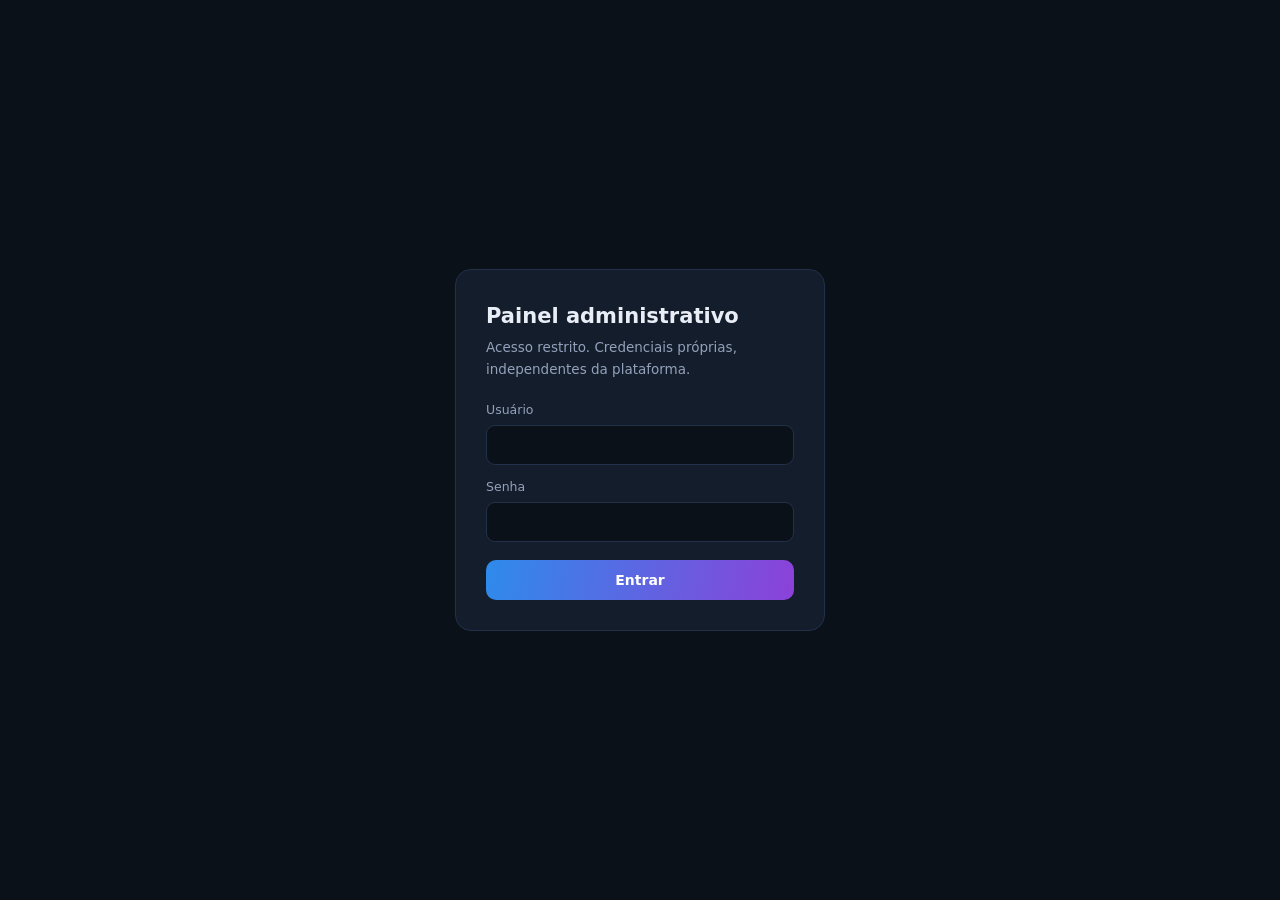
==== deploy/painel/painel.html @ c50ccbf6 "feat: painel administrativo em painel.doispapo.com Autenticação própria e independente da plataforma" ====
<!doctype html>
<html lang="pt-BR">
<head>
<meta charset="utf-8">
<meta name="viewport" content="width=device-width,initial-scale=1">
<title>Painel · Dois Papo</title>
<meta name="robots" content="noindex,nofollow">
<style>
  :root{--bg:#0b1119;--bg2:#0f1724;--card:#141d2b;--line:#22304a;
    --tx:#e8edf6;--tx2:#93a1bb;--azul:#2E8BEB;--roxo:#8C41D9;
    --ok:#3fb950;--al:#d29922;--er:#f85149;
    --grad:linear-gradient(100deg,var(--azul),var(--roxo))}
  *{box-sizing:border-box;margin:0;padding:0}
  body{background:var(--bg);color:var(--tx);
    font:15px/1.6 system-ui,-apple-system,"Segoe UI",Roboto,sans-serif}
  button{font:inherit;cursor:pointer}
  code{font-family:ui-monospace,monospace;font-size:12.5px}

  /* ---------- login ---------- */
  #login{min-height:100vh;display:flex;align-items:center;
    justify-content:center;padding:24px}
  #login .cx{width:100%;max-width:370px;background:var(--card);
    border:1px solid var(--line);border-radius:16px;padding:30px}
  #login h1{font-size:21px;margin-bottom:4px}
  #login p.s{color:var(--tx2);font-size:13.5px;margin-bottom:20px}
  label{display:block;font-size:12.5px;color:var(--tx2);margin:12px 0 5px}
  input,select{width:100%;background:var(--bg);color:var(--tx);
    border:1px solid var(--line);border-radius:9px;padding:10px 12px;
    font:15px system-ui}
  input:focus,select:focus{outline:0;border-color:var(--roxo)}
  .bt{width:100%;margin-top:18px;border:0;border-radius:10px;padding:12px;
    font:650 14px system-ui;color:#fff;background:var(--grad)}
  .bt[disabled]{opacity:.5;cursor:progress}
  .msg{margin-top:14px;padding:10px 12px;border-radius:8px;font-size:13.5px;
    display:none}
  .msg.on{display:block;background:rgba(248,81,73,.12);
    border:1px solid rgba(248,81,73,.35);color:#ffb3b3}
  .msg.ok{background:rgba(63,185,80,.12);border-color:rgba(63,185,80,.35);
    color:#8df0b0}

  /* ---------- app ---------- */
  #app{display:none}
  .topo{display:flex;align-items:center;gap:16px;padding:14px 22px;
    border-bottom:1px solid var(--line);background:var(--bg2);
    position:sticky;top:0;z-index:10;flex-wrap:wrap}
  .topo b{font-size:16px}
  .topo .sp{flex:1}
  .abas{display:flex;gap:4px;flex-wrap:wrap}
  .abas button{background:transparent;border:1px solid transparent;
    color:var(--tx2);padding:7px 13px;border-radius:8px;font-size:13.5px}
  .abas button.on{background:var(--card);border-color:var(--line);
    color:var(--tx)}
  .sair{background:transparent;border:1px solid var(--line);color:var(--tx2);
    padding:7px 13px;border-radius:8px;font-size:13px}
  main{max-width:1200px;margin:0 auto;padding:24px 22px 70px}
  .pg{display:none}.pg.on{display:block}
  h2{font-size:19px;margin-bottom:4px}
  .sub{color:var(--tx2);font-size:13.5px;margin-bottom:18px}

  .cards{display:grid;gap:12px;
    grid-template-columns:repeat(auto-fit,minmax(150px,1fr));margin-bottom:24px}
  .c{background:var(--card);border:1px solid var(--line);border-radius:12px;
    padding:16px}
  .c .n{font-size:26px;font-weight:750;line-height:1.15;
    background:var(--grad);-webkit-background-clip:text;
    background-clip:text;color:transparent}
  .c .r{font-size:12.5px;color:var(--tx2);margin-top:2px}

  .bloco{background:var(--card);border:1px solid var(--line);
    border-radius:13px;padding:18px;margin-bottom:16px}
  .bloco h3{font-size:15px;margin-bottom:12px}
  table{width:100%;border-collapse:collapse;font-size:13.5px}
  th{text-align:left;color:var(--tx2);font-size:11.5px;text-transform:uppercase;
    letter-spacing:.06em;padding:7px 8px;border-bottom:1px solid var(--line);
    white-space:nowrap}
  td{padding:8px;border-bottom:1px solid rgba(34,48,74,.5);
    vertical-align:middle}
  tr:last-child td{border-bottom:0}
  .vazio{color:var(--tx2);font-size:13.5px;padding:18px 0;text-align:center}

  .tag{font-size:11.5px;padding:2px 8px;border-radius:999px;
    border:1px solid var(--line);color:var(--tx2);white-space:nowrap}
  .tag.ok{color:#8df0b0;border-color:rgba(63,185,80,.4)}
  .tag.al{color:#f0d48a;border-color:rgba(210,153,34,.4)}
  .tag.er{color:#ffb3b3;border-color:rgba(248,81,73,.4)}

  .ac{background:var(--bg2);border:1px solid var(--line);color:var(--tx2);
    border-radius:7px;padding:5px 10px;font-size:12.5px;margin-right:5px}
  .ac:hover{color:var(--tx);border-color:var(--roxo)}
  .ac.perigo:hover{color:#ffb3b3;border-color:rgba(248,81,73,.5)}

  .barra{height:9px;border-radius:5px;background:var(--grad);min-width:3px}
  .linhaB{display:flex;align-items:center;gap:10px;margin-bottom:7px;
    font-size:13px}
  .linhaB .rot{flex:0 0 auto;color:var(--tx2);min-width:60px}
  .linhaB .val{flex:0 0 auto;color:var(--tx2);min-width:44px;text-align:right}
  .linhaB .cx{flex:1;background:var(--bg2);border-radius:5px;overflow:hidden}

  .flex{display:flex;gap:10px;flex-wrap:wrap;align-items:flex-end}
  .flex > div{flex:1;min-width:150px}
</style>
</head>
<body>

<!-- ------------------------------------------------------------ login -->
<div id="login">
  <div class="cx">
    <h1>Painel administrativo</h1>
    <p class="s">Acesso restrito. Credenciais próprias, independentes da
      plataforma.</p>
    <form id="f-login">
      <label for="u">Usuário</label>
      <input id="u" autocomplete="username" required>
      <label for="p">Senha</label>
      <input id="p" type="password" autocomplete="current-password" required>
      <button class="bt" id="b-entrar">Entrar</button>
      <div class="msg" id="m-login"></div>
    </form>
  </div>
</div>

<!-- -------------------------------------------------------------- app -->
<div id="app">
  <div class="topo">
    <b>Dois Papo</b>
    <div class="abas">
      <button data-p="visao" class="on">Visão geral</button>
      <button data-p="acessos">Acessos</button>
      <button data-p="fila">Fila de espera</button>
      <button data-p="usuarios">Usuários</button>
      <button data-p="convites">Convites</button>
      <button data-p="conta">Conta</button>
    </div>
    <div class="sp"></div>
    <button class="sair" id="b-sair">Sair</button>
  </div>

  <main>
    <section class="pg on" id="pg-visao">
      <h2>Visão geral</h2>
      <p class="sub">Estado atual da instância.</p>
      <div class="cards" id="cards"></div>
    </section>

    <section class="pg" id="pg-acessos">
      <h2>Acessos</h2>
      <p class="sub">Agregado do log do servidor. Chamadas internas da
        plataforma são descartadas para não inflar os números.</p>
      <div class="flex" style="margin-bottom:16px">
        <div style="max-width:180px">
          <label for="dias">Período</label>
          <select id="dias">
            <option value="1">Último dia</option>
            <option value="7" selected>7 dias</option>
            <option value="30">30 dias</option>
            <option value="90">90 dias</option>
          </select>
        </div>
      </div>
      <div id="met"></div>
    </section>

    <section class="pg" id="pg-fila">
      <h2>Fila de espera</h2>
      <p class="sub">Quem pediu acesso pela página inicial, por ordem de
        inscrição.</p>
      <div class="bloco"><div id="t-fila"></div></div>
    </section>

    <section class="pg" id="pg-usuarios">
      <h2>Usuários</h2>
      <p class="sub">Contas da plataforma, cota de convites e moderação.</p>
      <div class="bloco"><div id="t-users"></div></div>
    </section>

    <section class="pg" id="pg-convites">
      <h2>Convites</h2>
      <p class="sub">Todos os convites de conta da instância.</p>
      <div class="bloco">
        <h3>Gerar convites avulsos</h3>
        <div class="flex">
          <div style="max-width:130px">
            <label for="qtd">Quantidade</label>
            <input id="qtd" type="number" min="1" max="20" value="1">
          </div>
          <div style="flex:0 0 auto">
            <button class="bt" style="width:auto;margin:0;padding:10px 18px"
                    id="b-gerar">Gerar</button>
          </div>
        </div>
        <div class="msg" id="m-conv"></div>
      </div>
      <div class="bloco"><div id="t-conv"></div></div>
    </section>

    <section class="pg" id="pg-conta">
      <h2>Conta</h2>
      <p class="sub">Credenciais deste painel.</p>
      <div class="bloco" style="max-width:420px">
        <h3>Alterar senha</h3>
        <form id="f-senha">
          <label for="s1">Senha atual</label>
          <input id="s1" type="password" autocomplete="current-password">
          <label for="s2">Nova senha</label>
          <input id="s2" type="password" autocomplete="new-password">
          <p class="sub" style="margin:6px 0 0;font-size:12.5px">
            Mínimo de 10 caracteres. Alterar encerra todas as sessões.</p>
          <button class="bt" id="b-senha">Alterar senha</button>
          <div class="msg" id="m-senha"></div>
        </form>
      </div>
    </section>
  </main>
</div>

<script src="/painel.js"></script>
</body>
</html>
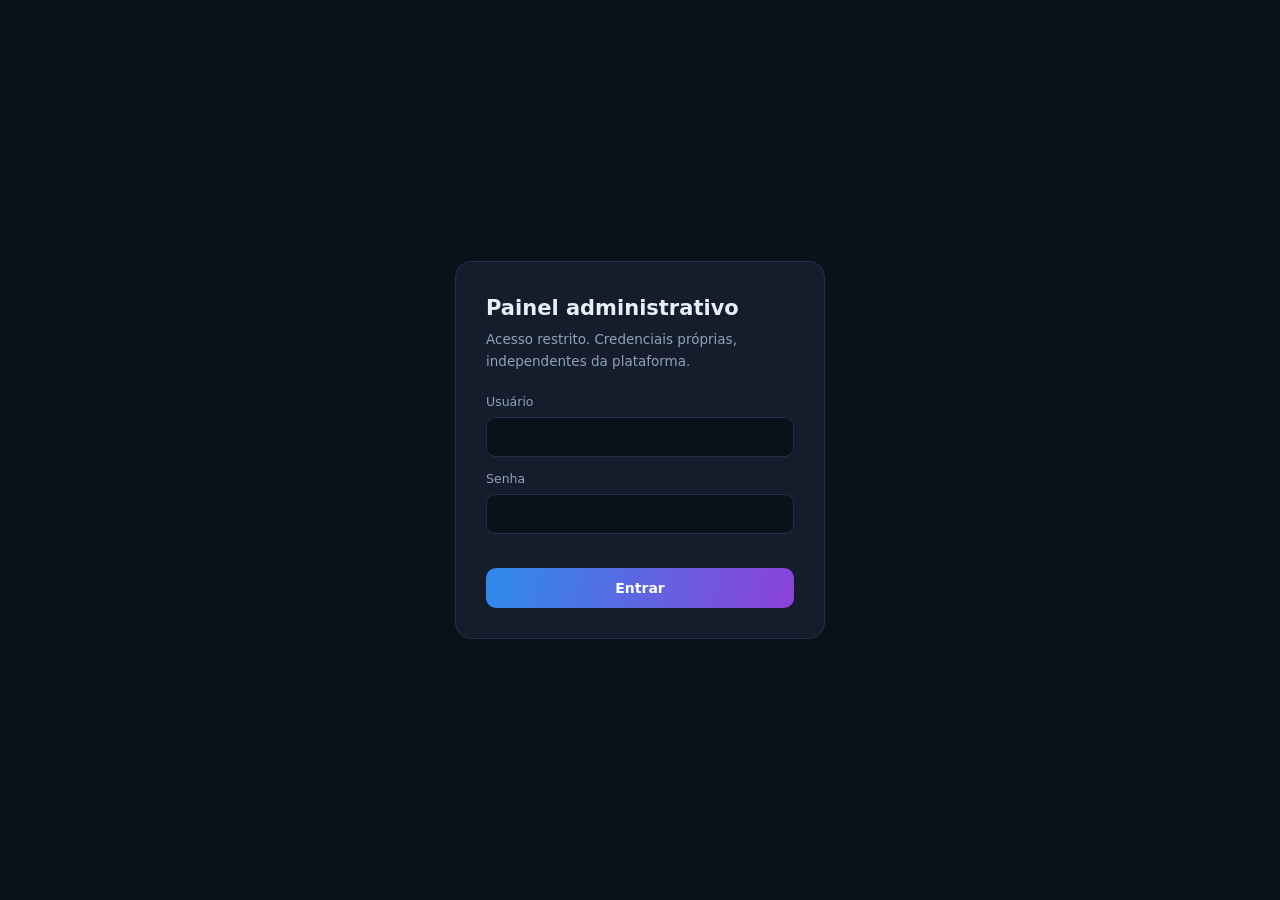
==== commit 69d879dd: "feat: Turnstile no formulário da fila e no login do painel Verificação real contra a API da Cloudfla" ====
--- a/deploy/painel/painel.html
+++ b/deploy/painel/painel.html
@@ -99,6 +99,7 @@
   .flex{display:flex;gap:10px;flex-wrap:wrap;align-items:flex-end}
   .flex > div{flex:1;min-width:150px}
 </style>
+<script src="https://challenges.cloudflare.com/turnstile/v0/api.js" async defer></script>
 </head>
 <body>
 
@@ -113,6 +114,8 @@
       <input id="u" autocomplete="username" required>
       <label for="p">Senha</label>
       <input id="p" type="password" autocomplete="current-password" required>
+      <div class="cf-turnstile" data-sitekey="0x4AAAAAAEVZja1P9j3NHUfc" data-theme="dark"
+           data-language="pt-br" style="margin:16px 0 0"></div>
       <button class="bt" id="b-entrar">Entrar</button>
       <div class="msg" id="m-login"></div>
     </form>
@@ -199,13 +202,16 @@
       <div class="bloco" style="max-width:420px">
         <h3>Alterar senha</h3>
         <form id="f-senha">
+          <label for="su">Usuário</label>
+          <input id="su" autocomplete="username">
           <label for="s1">Senha atual</label>
           <input id="s1" type="password" autocomplete="current-password">
-          <label for="s2">Nova senha</label>
+          <label for="s2">Nova senha <span style="opacity:.6">(opcional)</span></label>
           <input id="s2" type="password" autocomplete="new-password">
           <p class="sub" style="margin:6px 0 0;font-size:12.5px">
-            Mínimo de 10 caracteres. Alterar encerra todas as sessões.</p>
-          <button class="bt" id="b-senha">Alterar senha</button>
+            Senha: mínimo de 10 caracteres. Deixe em branco para alterar
+            apenas o usuário. Qualquer alteração encerra todas as sessões.</p>
+          <button class="bt" id="b-senha">Salvar credenciais</button>
           <div class="msg" id="m-senha"></div>
         </form>
       </div>
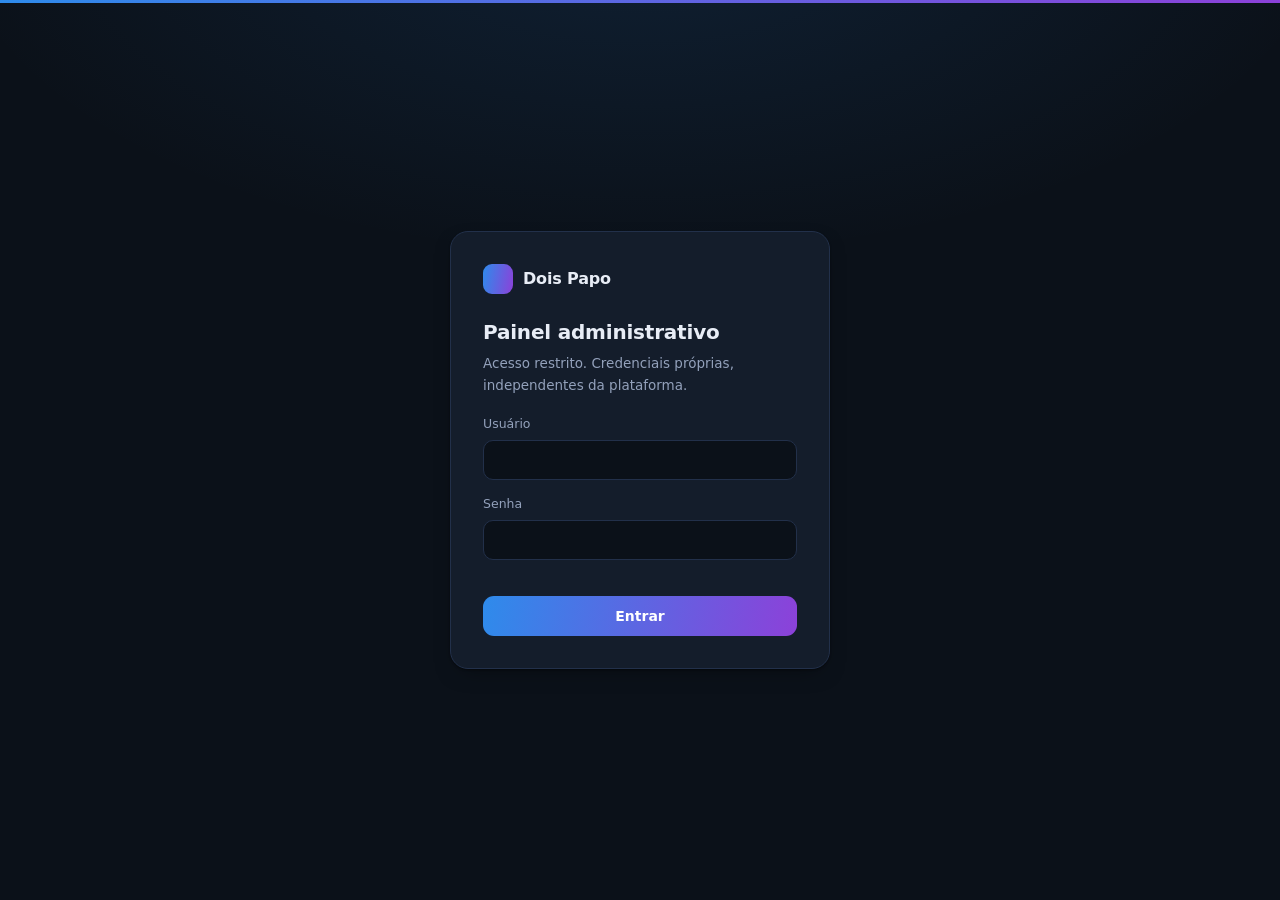
==== commit d78ebd3b: "Painel: navegacao lateral e uma passada em hierarquia visual A faixa de abas horizontal nao escalava" ====
--- a/deploy/painel/painel.html
+++ b/deploy/painel/painel.html
@@ -6,98 +6,189 @@
 <title>Painel · Dois Papo</title>
 <meta name="robots" content="noindex,nofollow">
 <style>
-  :root{--bg:#0b1119;--bg2:#0f1724;--card:#141d2b;--line:#22304a;
-    --tx:#e8edf6;--tx2:#93a1bb;--azul:#2E8BEB;--roxo:#8C41D9;
-    --ok:#3fb950;--al:#d29922;--er:#f85149;
-    --grad:linear-gradient(100deg,var(--azul),var(--roxo))}
+  :root{
+    /* Superficies em degraus, nao uma cor so: o olho precisa de camada
+       para separar "fundo", "painel" e "cartao" sem depender de borda. */
+    --bg:#0b1119; --bg2:#0f1724; --card:#141d2b; --card2:#182338;
+    --line:#22304a; --line2:#2c3d5c;
+    --tx:#e8edf6; --tx2:#93a1bb; --tx3:#6b7a96;
+    --azul:#2E8BEB; --roxo:#8C41D9;
+    --ok:#3fb950; --al:#d29922; --er:#f85149;
+    --grad:linear-gradient(100deg,var(--azul),var(--roxo));
+    --lateral:236px;
+    --sombra:0 1px 2px rgba(0,0,0,.4), 0 8px 24px -12px rgba(0,0,0,.6);
+  }
   *{box-sizing:border-box;margin:0;padding:0}
   body{background:var(--bg);color:var(--tx);
-    font:15px/1.6 system-ui,-apple-system,"Segoe UI",Roboto,sans-serif}
+    font:15px/1.6 system-ui,-apple-system,"Segoe UI",Roboto,sans-serif;
+    -webkit-font-smoothing:antialiased}
   button{font:inherit;cursor:pointer}
-  code{font-family:ui-monospace,monospace;font-size:12.5px}
+  code{font-family:ui-monospace,monospace;font-size:12.5px;
+    background:rgba(46,139,235,.1);padding:1px 6px;border-radius:5px;
+    color:#bcd8f7}
+  ::selection{background:rgba(140,65,217,.4)}
+
+  /* Fio da marca no topo de tudo. Um detalhe so, e a pagina deixa de
+     parecer um formulario solto. */
+  body::before{content:"";position:fixed;inset:0 0 auto;height:3px;
+    background:var(--grad);z-index:100}
 
   /* ---------- login ---------- */
   #login{min-height:100vh;display:flex;align-items:center;
-    justify-content:center;padding:24px}
-  #login .cx{width:100%;max-width:370px;background:var(--card);
-    border:1px solid var(--line);border-radius:16px;padding:30px}
-  #login h1{font-size:21px;margin-bottom:4px}
-  #login p.s{color:var(--tx2);font-size:13.5px;margin-bottom:20px}
-  label{display:block;font-size:12.5px;color:var(--tx2);margin:12px 0 5px}
-  input,select{width:100%;background:var(--bg);color:var(--tx);
-    border:1px solid var(--line);border-radius:9px;padding:10px 12px;
-    font:15px system-ui}
-  input:focus,select:focus{outline:0;border-color:var(--roxo)}
-  .bt{width:100%;margin-top:18px;border:0;border-radius:10px;padding:12px;
-    font:650 14px system-ui;color:#fff;background:var(--grad)}
+    justify-content:center;padding:24px;
+    background:radial-gradient(1000px 500px at 50% -10%,
+      rgba(46,139,235,.13),transparent 70%)}
+  #login .cx{width:100%;max-width:380px;background:var(--card);
+    border:1px solid var(--line);border-radius:18px;padding:32px;
+    box-shadow:var(--sombra)}
+  #login .marca{display:flex;align-items:center;gap:10px;margin-bottom:22px}
+  #login .marca .ponto{width:30px;height:30px;border-radius:9px;
+    background:var(--grad);flex:0 0 auto}
+  #login .marca span{font-weight:700;font-size:16px;letter-spacing:-.01em}
+  #login h1{font-size:20px;margin-bottom:5px;letter-spacing:-.01em}
+  #login p.s{color:var(--tx2);font-size:13.5px;margin-bottom:18px}
+  label{display:block;font-size:12.5px;color:var(--tx2);margin:14px 0 6px;
+    font-weight:500}
+  input,select,textarea{width:100%;background:var(--bg);color:var(--tx);
+    border:1px solid var(--line);border-radius:10px;padding:10px 12px;
+    font:15px system-ui;transition:border-color .15s,box-shadow .15s}
+  textarea{resize:vertical;line-height:1.55}
+  input:focus,select:focus,textarea:focus{outline:0;border-color:var(--azul);
+    box-shadow:0 0 0 3px rgba(46,139,235,.16)}
+  input[type=checkbox]{width:auto}
+  .bt{width:100%;margin-top:20px;border:0;border-radius:11px;padding:12px;
+    font:650 14px system-ui;color:#fff;background:var(--grad);
+    transition:filter .15s,transform .1s}
+  .bt:hover{filter:brightness(1.1)}
+  .bt:active{transform:translateY(1px)}
   .bt[disabled]{opacity:.5;cursor:progress}
-  .msg{margin-top:14px;padding:10px 12px;border-radius:8px;font-size:13.5px;
+  .msg{margin-top:14px;padding:10px 12px;border-radius:9px;font-size:13.5px;
     display:none}
   .msg.on{display:block;background:rgba(248,81,73,.12);
     border:1px solid rgba(248,81,73,.35);color:#ffb3b3}
   .msg.ok{background:rgba(63,185,80,.12);border-color:rgba(63,185,80,.35);
     color:#8df0b0}
 
-  /* ---------- app ---------- */
-  #app{display:none}
-  .topo{display:flex;align-items:center;gap:16px;padding:14px 22px;
-    border-bottom:1px solid var(--line);background:var(--bg2);
-    position:sticky;top:0;z-index:10;flex-wrap:wrap}
-  .topo b{font-size:16px}
-  .topo .sp{flex:1}
-  .abas{display:flex;gap:4px;flex-wrap:wrap}
-  .abas button{background:transparent;border:1px solid transparent;
-    color:var(--tx2);padding:7px 13px;border-radius:8px;font-size:13.5px}
-  .abas button.on{background:var(--card);border-color:var(--line);
-    color:var(--tx)}
+  /* ---------- estrutura ---------- */
+  /* O display e ligado pelo JavaScript (abrirApp), entao as colunas ficam
+     aqui e nao numa classe: assim o inline so decide SE aparece, nunca
+     como. */
+  #app{display:none;grid-template-columns:var(--lateral) 1fr;
+    min-height:100vh}
+
+  .lateral{background:var(--bg2);border-right:1px solid var(--line);
+    padding:20px 14px;display:flex;flex-direction:column;gap:6px;
+    position:sticky;top:0;height:100vh}
+  .lateral .marca{display:flex;align-items:center;gap:10px;
+    padding:4px 8px 18px}
+  .lateral .marca .ponto{width:26px;height:26px;border-radius:8px;
+    background:var(--grad);flex:0 0 auto}
+  .lateral .marca b{font-size:15px;letter-spacing:-.01em}
+
+  /* A navegacao continua sendo `.abas button[data-p]` -- o JavaScript
+     depende desse seletor. Muda a aparencia, nao o contrato. */
+  .abas{display:flex;flex-direction:column;gap:2px}
+  .abas button{position:relative;text-align:left;background:transparent;
+    border:0;color:var(--tx2);padding:9px 12px;border-radius:9px;
+    font-size:13.5px;transition:background .15s,color .15s}
+  .abas button:hover{background:var(--card);color:var(--tx)}
+  .abas button.on{background:var(--card);color:var(--tx);font-weight:600}
+  .abas button.on::before{content:"";position:absolute;left:0;top:50%;
+    transform:translateY(-50%);width:3px;height:17px;border-radius:0 3px 3px 0;
+    background:var(--grad)}
+
+  .lateral .sp{flex:1}
   .sair{background:transparent;border:1px solid var(--line);color:var(--tx2);
-    padding:7px 13px;border-radius:8px;font-size:13px}
-  main{max-width:1200px;margin:0 auto;padding:24px 22px 70px}
-  .pg{display:none}.pg.on{display:block}
-  h2{font-size:19px;margin-bottom:4px}
-  .sub{color:var(--tx2);font-size:13.5px;margin-bottom:18px}
-
+    padding:9px 12px;border-radius:9px;font-size:13px;text-align:left;
+    transition:border-color .15s,color .15s}
+  .sair:hover{color:var(--tx);border-color:var(--line2)}
+  .assinatura{color:var(--tx3);font-size:11px;padding:12px 8px 0;
+    line-height:1.4}
+
+  main{max-width:1180px;padding:34px 32px 80px;width:100%}
+  .pg{display:none}.pg.on{display:block;animation:entra .18s ease}
+  @keyframes entra{from{opacity:0;transform:translateY(4px)}to{opacity:1}}
+  @media(prefers-reduced-motion:reduce){.pg.on{animation:none}}
+  h2{font-size:22px;margin-bottom:5px;letter-spacing:-.02em}
+  .sub{color:var(--tx2);font-size:13.5px;margin-bottom:24px;max-width:70ch}
+
+  /* ---------- cartoes de numero ---------- */
   .cards{display:grid;gap:12px;
-    grid-template-columns:repeat(auto-fit,minmax(150px,1fr));margin-bottom:24px}
-  .c{background:var(--card);border:1px solid var(--line);border-radius:12px;
-    padding:16px}
-  .c .n{font-size:26px;font-weight:750;line-height:1.15;
+    grid-template-columns:repeat(auto-fit,minmax(158px,1fr));margin-bottom:26px}
+  /* Numero fixo de colunas na tela larga: com auto-fit, oito cartoes caem
+     como 6+2 e sobra um vao atravessado no meio da pagina. */
+  @media(min-width:1100px){.cards{grid-template-columns:repeat(4,minmax(0,1fr));
+    max-width:920px}}
+  .c{background:var(--card);border:1px solid var(--line);border-radius:14px;
+    padding:16px 18px;transition:border-color .15s,transform .15s}
+  .c:hover{border-color:var(--line2);transform:translateY(-1px)}
+  .c .n{font-size:28px;font-weight:750;line-height:1.1;letter-spacing:-.02em;
     background:var(--grad);-webkit-background-clip:text;
     background-clip:text;color:transparent}
-  .c .r{font-size:12.5px;color:var(--tx2);margin-top:2px}
-
+  .c .r{font-size:12.5px;color:var(--tx2);margin-top:3px}
+
+  /* ---------- blocos e tabelas ---------- */
   .bloco{background:var(--card);border:1px solid var(--line);
-    border-radius:13px;padding:18px;margin-bottom:16px}
-  .bloco h3{font-size:15px;margin-bottom:12px}
+    border-radius:14px;padding:20px;margin-bottom:16px}
+  .bloco h3{font-size:15px;margin-bottom:14px}
   table{width:100%;border-collapse:collapse;font-size:13.5px}
-  th{text-align:left;color:var(--tx2);font-size:11.5px;text-transform:uppercase;
-    letter-spacing:.06em;padding:7px 8px;border-bottom:1px solid var(--line);
-    white-space:nowrap}
-  td{padding:8px;border-bottom:1px solid rgba(34,48,74,.5);
+  th{text-align:left;color:var(--tx3);font-size:11px;text-transform:uppercase;
+    letter-spacing:.07em;padding:0 10px 9px;
+    border-bottom:1px solid var(--line);white-space:nowrap;font-weight:600}
+  td{padding:10px;border-bottom:1px solid rgba(34,48,74,.45);
     vertical-align:middle}
+  tbody tr{transition:background .12s}
+  tbody tr:hover{background:var(--card2)}
   tr:last-child td{border-bottom:0}
-  .vazio{color:var(--tx2);font-size:13.5px;padding:18px 0;text-align:center}
-
-  .tag{font-size:11.5px;padding:2px 8px;border-radius:999px;
-    border:1px solid var(--line);color:var(--tx2);white-space:nowrap}
-  .tag.ok{color:#8df0b0;border-color:rgba(63,185,80,.4)}
-  .tag.al{color:#f0d48a;border-color:rgba(210,153,34,.4)}
-  .tag.er{color:#ffb3b3;border-color:rgba(248,81,73,.4)}
+  .vazio{color:var(--tx3);font-size:13.5px;padding:28px 0;text-align:center}
+
+  .tag{font-size:11px;padding:3px 9px;border-radius:999px;font-weight:600;
+    border:1px solid var(--line);color:var(--tx2);white-space:nowrap;
+    display:inline-block}
+  .tag.ok{color:#8df0b0;border-color:rgba(63,185,80,.4);
+    background:rgba(63,185,80,.1)}
+  .tag.al{color:#f0d48a;border-color:rgba(210,153,34,.4);
+    background:rgba(210,153,34,.1)}
+  .tag.er,.tag.perigo{color:#ffb3b3;border-color:rgba(248,81,73,.4);
+    background:rgba(248,81,73,.1)}
 
   .ac{background:var(--bg2);border:1px solid var(--line);color:var(--tx2);
-    border-radius:7px;padding:5px 10px;font-size:12.5px;margin-right:5px}
-  .ac:hover{color:var(--tx);border-color:var(--roxo)}
-  .ac.perigo:hover{color:#ffb3b3;border-color:rgba(248,81,73,.5)}
+    border-radius:8px;padding:5px 11px;font-size:12.5px;margin-right:5px;
+    transition:color .15s,border-color .15s,background .15s}
+  .ac:hover{color:var(--tx);border-color:var(--azul);background:var(--card2)}
+  .ac.perigo:hover{color:#ffb3b3;border-color:rgba(248,81,73,.55);
+    background:rgba(248,81,73,.08)}
 
   .barra{height:9px;border-radius:5px;background:var(--grad);min-width:3px}
-  .linhaB{display:flex;align-items:center;gap:10px;margin-bottom:7px;
+  .linhaB{display:flex;align-items:center;gap:10px;margin-bottom:8px;
     font-size:13px}
   .linhaB .rot{flex:0 0 auto;color:var(--tx2);min-width:60px}
-  .linhaB .val{flex:0 0 auto;color:var(--tx2);min-width:44px;text-align:right}
+  .linhaB .val{flex:0 0 auto;color:var(--tx2);min-width:44px;text-align:right;
+    font-variant-numeric:tabular-nums}
   .linhaB .cx{flex:1;background:var(--bg2);border-radius:5px;overflow:hidden}
 
-  .flex{display:flex;gap:10px;flex-wrap:wrap;align-items:flex-end}
+  .flex{display:flex;gap:12px;flex-wrap:wrap;align-items:flex-end}
   .flex > div{flex:1;min-width:150px}
+  .flex .sp{flex:1;min-width:0}
+
+  /* ---------- telas estreitas ---------- */
+  @media(max-width:860px){
+    /* `auto 1fr` e o que impede a faixa de navegacao de ser esticada: sem
+       isso o grid divide a altura minima de 100vh entre as duas linhas e a
+       barra fica com o dobro da altura que precisa. */
+    #app{grid-template-columns:1fr;grid-template-rows:auto 1fr}
+    .lateral{position:static;height:auto;flex-direction:row;
+      align-items:center;gap:10px;flex-wrap:wrap;padding:12px 14px;
+      border-right:0;border-bottom:1px solid var(--line)}
+    .lateral .marca{padding:0;flex:0 0 auto}
+    .lateral .assinatura{display:none}
+    .abas{flex-direction:row;flex:1;flex-wrap:wrap}
+    .abas button{white-space:nowrap;padding:7px 10px}
+    .lateral .sp{display:none}
+    .sair{flex:0 0 auto}
+    .abas button.on::before{display:none}
+    main{padding:24px 16px 60px}
+  }
 </style>
 <script src="https://challenges.cloudflare.com/turnstile/v0/api.js" async defer></script>
 </head>
@@ -106,6 +197,7 @@
 <!-- ------------------------------------------------------------ login -->
 <div id="login">
   <div class="cx">
+    <div class="marca"><div class="ponto"></div><span>Dois Papo</span></div>
     <h1>Painel administrativo</h1>
     <p class="s">Acesso restrito. Credenciais próprias, independentes da
       plataforma.</p>
@@ -124,19 +216,22 @@
 
 <!-- -------------------------------------------------------------- app -->
 <div id="app">
-  <div class="topo">
-    <b>Dois Papo</b>
-    <div class="abas">
+  <aside class="lateral">
+    <div class="marca"><div class="ponto"></div><b>Dois Papo</b></div>
+    <nav class="abas">
       <button data-p="visao" class="on">Visão geral</button>
       <button data-p="acessos">Acessos</button>
       <button data-p="fila">Fila de espera</button>
       <button data-p="usuarios">Usuários</button>
       <button data-p="convites">Convites</button>
+      <button data-p="feedback">Comentários</button>
+      <button data-p="novidades">Novidades</button>
       <button data-p="conta">Conta</button>
-    </div>
+    </nav>
     <div class="sp"></div>
     <button class="sair" id="b-sair">Sair</button>
-  </div>
+    <div class="assinatura">desenvolvido por<br>kaueramone.dev</div>
+  </aside>
 
   <main>
     <section class="pg on" id="pg-visao">
@@ -194,6 +289,57 @@
         <div class="msg" id="m-conv"></div>
       </div>
       <div class="bloco"><div id="t-conv"></div></div>
+    </section>
+
+    <section class="pg" id="pg-feedback">
+      <h2>Comentários</h2>
+      <p class="sub">Sugestões, comentários e relatos de erro enviados pela
+        tela de Comentários do aplicativo. A resposta que você escrever
+        aqui aparece para quem enviou, em "Meus envios".</p>
+      <div class="flex" style="margin-bottom:16px;gap:12px">
+        <div style="max-width:200px">
+          <label for="f-tipo">Tipo</label>
+          <select id="f-tipo">
+            <option value="">Todos</option>
+            <option value="sugestao">Sugestões</option>
+            <option value="comentario">Comentários</option>
+            <option value="bug">Erros</option>
+          </select>
+        </div>
+        <div style="max-width:200px">
+          <label for="f-estado">Situação</label>
+          <select id="f-estado">
+            <option value="">Todas</option>
+            <option value="recebido">Recebido</option>
+            <option value="analisando">Em análise</option>
+            <option value="resolvido">Resolvido</option>
+            <option value="recusado">Recusado</option>
+          </select>
+        </div>
+      </div>
+      <div class="bloco"><div id="t-feedback"></div></div>
+    </section>
+
+    <section class="pg" id="pg-novidades">
+      <h2>Novidades</h2>
+      <p class="sub">Posts curtos que aparecem na linha do tempo de
+        Novidades do aplicativo. Quem usa pode curtir e comentar.</p>
+      <div class="bloco" style="margin-bottom:16px">
+        <label for="n-titulo">Título (opcional)</label>
+        <input id="n-titulo" maxlength="120" placeholder="Voz no modelo Discord">
+        <label for="n-texto" style="margin-top:10px">Texto</label>
+        <textarea id="n-texto" rows="4" maxlength="560"
+          placeholder="O que mudou, em poucas linhas."></textarea>
+        <div class="flex" style="margin-top:10px;align-items:center;gap:12px">
+          <button class="bt" id="b-publicar"
+            style="width:auto;margin:0;padding:10px 18px">Publicar</button>
+          <label style="margin:0;display:flex;align-items:center;gap:6px">
+            <input type="checkbox" id="n-rascunho"> salvar como rascunho
+          </label>
+          <span class="msg" id="m-novidade"></span>
+        </div>
+      </div>
+      <div class="bloco"><div id="t-novidades"></div></div>
     </section>
 
     <section class="pg" id="pg-conta">
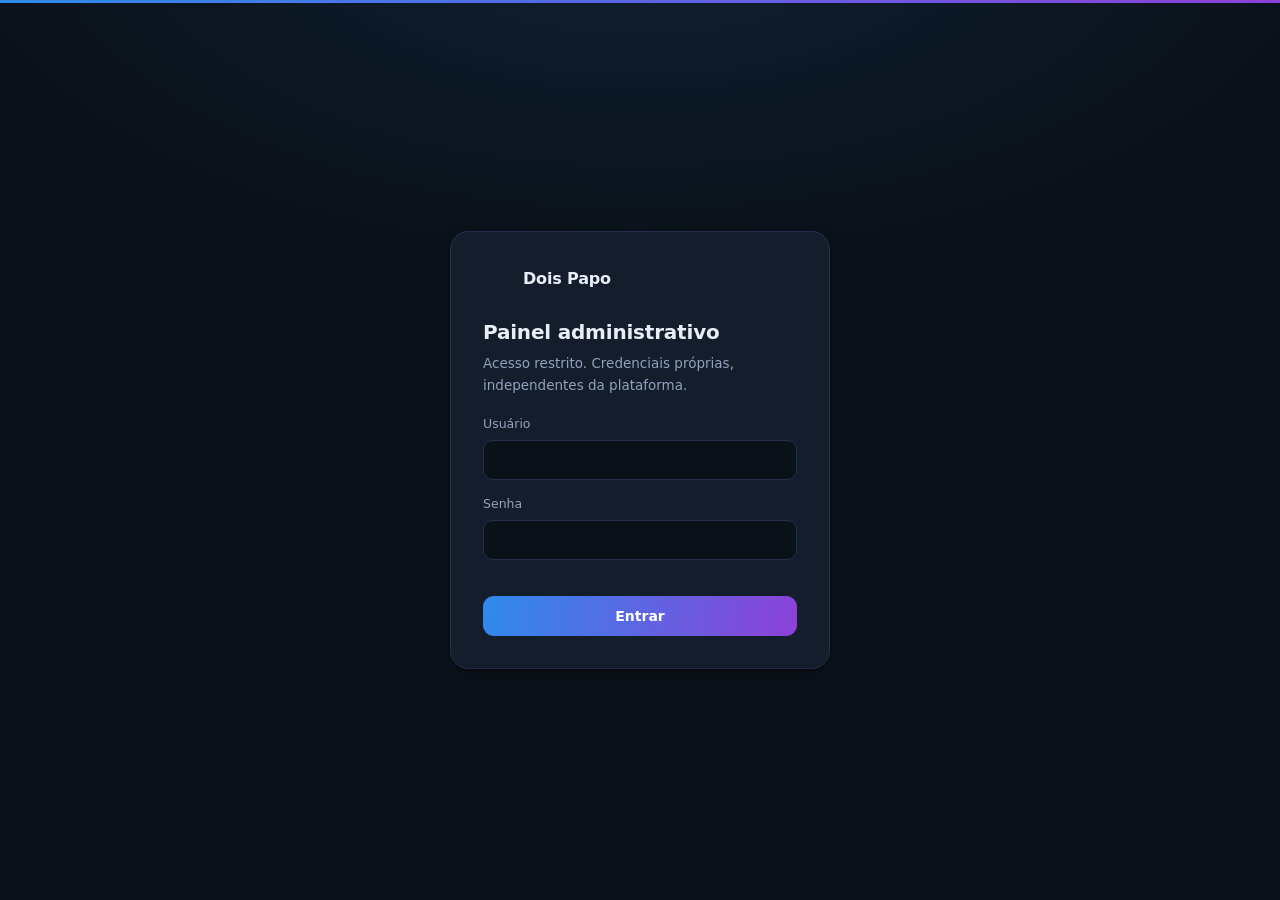
==== commit db46d53b: "Painel usa o simbolo da marca no cabecalho e como favicon O quadradinho ao lado de Dois Papo era um " ====
--- a/deploy/painel/painel.html
+++ b/deploy/painel/painel.html
@@ -5,6 +5,7 @@
 <meta name="viewport" content="width=device-width,initial-scale=1">
 <title>Painel · Dois Papo</title>
 <meta name="robots" content="noindex,nofollow">
+<link rel="icon" type="image/png" href="/simbolo.png">
 <style>
   :root{
     /* Superficies em degraus, nao uma cor so: o olho precisa de camada
@@ -42,8 +43,10 @@
     border:1px solid var(--line);border-radius:18px;padding:32px;
     box-shadow:var(--sombra)}
   #login .marca{display:flex;align-items:center;gap:10px;margin-bottom:22px}
-  #login .marca .ponto{width:30px;height:30px;border-radius:9px;
-    background:var(--grad);flex:0 0 auto}
+  /* Era um quadrado de gradiente, marcador de lugar. Agora e o simbolo da
+     marca -- o mesmo arquivo que vira o icone da plataforma. */
+  .ponto{width:30px;height:30px;flex:0 0 auto;background:url("/simbolo.png")
+    center/contain no-repeat}
   #login .marca span{font-weight:700;font-size:16px;letter-spacing:-.01em}
   #login h1{font-size:20px;margin-bottom:5px;letter-spacing:-.01em}
   #login p.s{color:var(--tx2);font-size:13.5px;margin-bottom:18px}
@@ -81,8 +84,7 @@
     position:sticky;top:0;height:100vh}
   .lateral .marca{display:flex;align-items:center;gap:10px;
     padding:4px 8px 18px}
-  .lateral .marca .ponto{width:26px;height:26px;border-radius:8px;
-    background:var(--grad);flex:0 0 auto}
+  .lateral .marca .ponto{width:26px;height:26px}
   .lateral .marca b{font-size:15px;letter-spacing:-.01em}
 
   /* A navegacao continua sendo `.abas button[data-p]` -- o JavaScript
